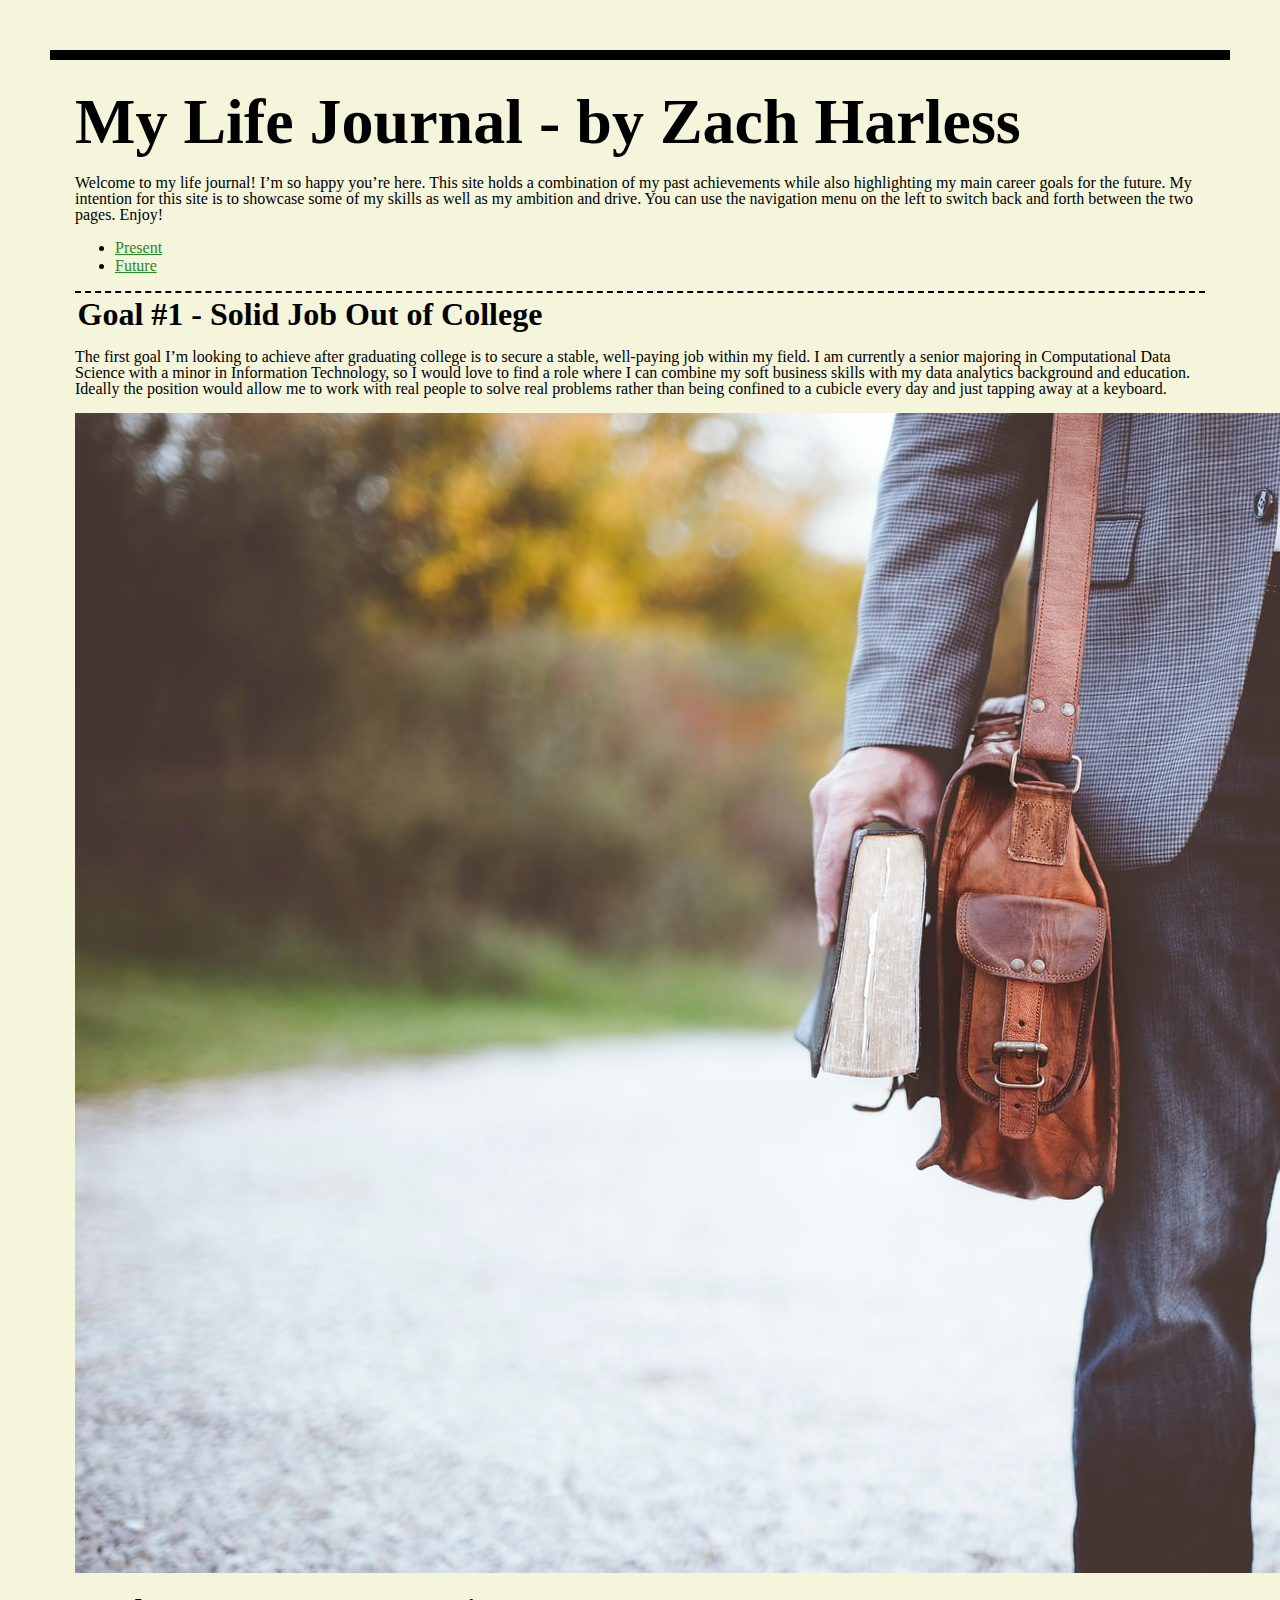
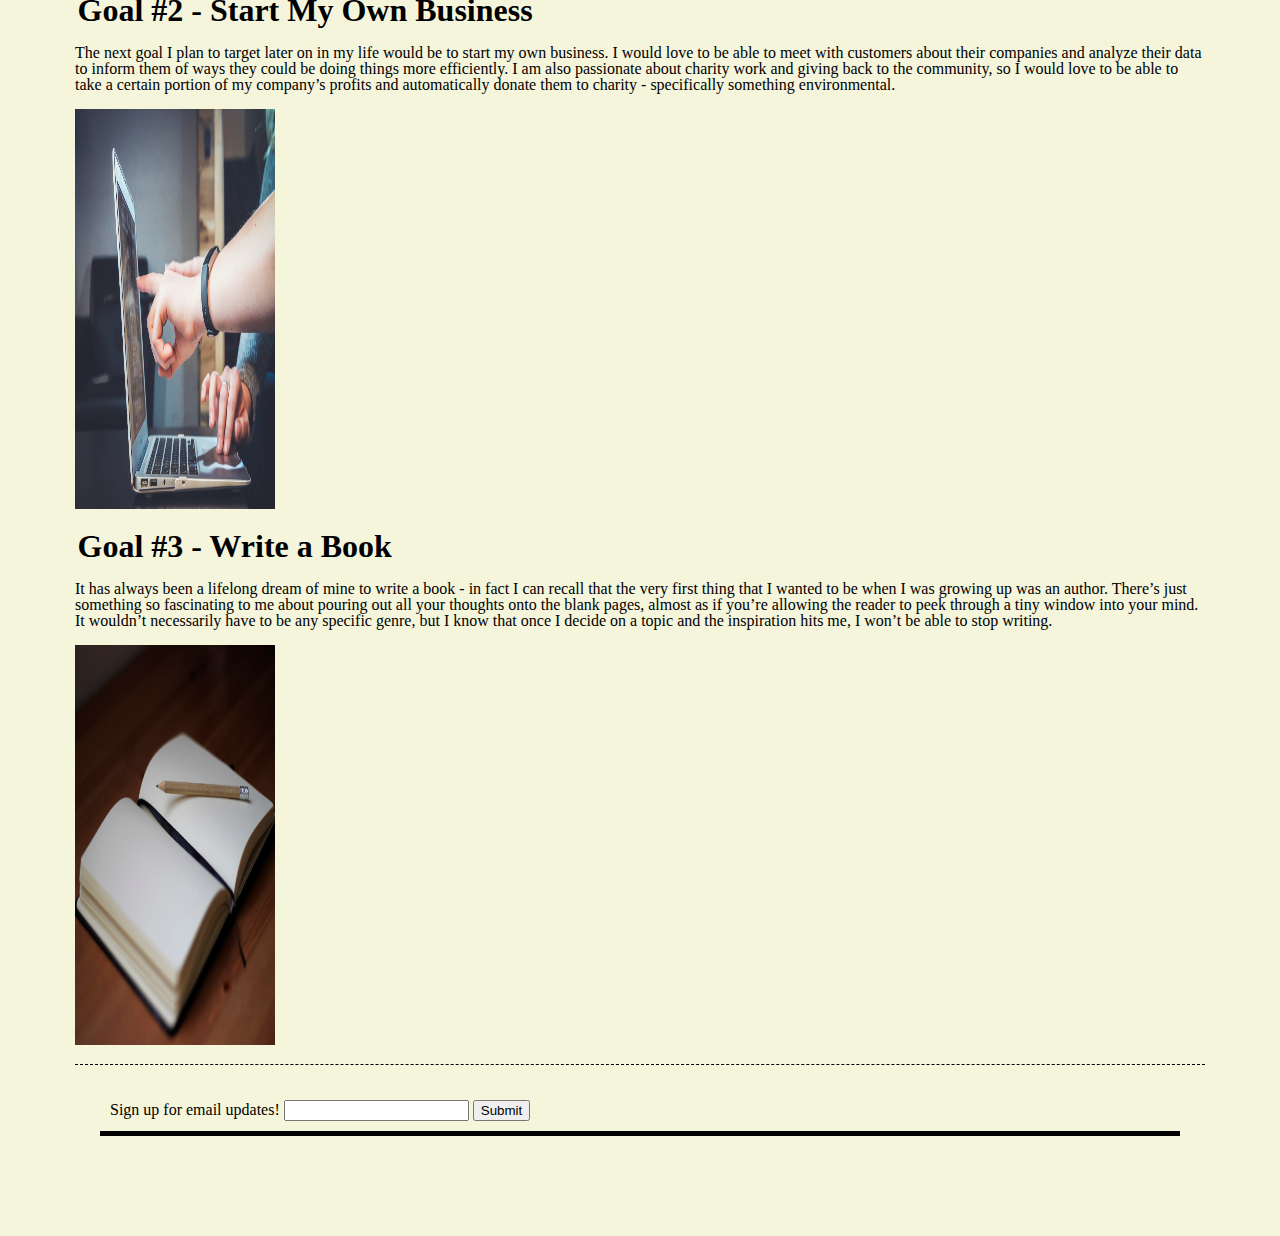
==== future.html @ 5e21e386 "test commit" ====
<!DOCTYPE html>
<html lang="en">
<head>
    <meta charset="UTF-8">
    <meta http-equiv="X-UA-Compatible" content="IE=edge">
    <meta name="viewport" content="width=device-width, initial-scale=1.0">
    <meta name="author" content="Zachary Harless">
    <link rel="stylesheet" href="style.css">
    <title>Document</title>
</head>
<body>
    <header>
        <h1> My Life Journal - by Zach Harless</h1>
        <p>Welcome to my life journal! I’m so happy you’re here. This site holds a combination of my past achievements while also highlighting my main career goals for the future. My intention for this site is to showcase some of my skills as well as my ambition and drive. You can use the navigation menu on the left to switch back and forth between the two pages. Enjoy!</p>
        <nav>
            <ul>
                <li>
                    <a href='index.html'>Present</a><br>
                </li>
                <li>
                    <a href='future.html'>Future</a>
                </li>
            </ul>
        </nav>
    </header>
    <section id='future'>
        <article class="goal-right"> 
            <h3>Goal #1 - Solid Job Out of College</h3>
            <p>The first goal I’m looking to achieve after graduating college is to secure a stable, well-paying job within my field. I am currently a senior majoring in Computational Data Science with a minor in Information Technology, so I would love to find a role where I can combine my soft business skills with my data analytics background and education. Ideally the position would allow me to work with real people to solve real problems rather than being confined to a cubicle every day and just tapping away at a keyboard.
            </p>
            <p><img src="brief.png" alt="Man with briefcase"></p>
        </article>
        <article class='goal-left'>
            <h3>Goal #2 - Start My Own Business</h3>
            <p>The next goal I plan to target later on in my life would be to start my own business. I would love to be able to meet with customers about their companies  and analyze their data to inform them of ways they could be doing things more efficiently. I am also passionate about charity work and giving back to the community, so I would love to be able to take a certain portion of my company’s profits and automatically donate them to charity - specifically something environmental.
            </p>
            <p><img src="laptop.png" alt="Pointing at laptop screen"
                class='image-container'
                width = "200"
                height = "400"></p>
        </article>
        <article class="goal-right">
            <h3>Goal #3 - Write a Book</h3>
            <p>
                It has always been a lifelong dream of mine to write a book - in fact I can recall that the very first thing that I wanted to be when I was growing up was an author. There’s just something so fascinating to me about pouring out all your thoughts onto the blank pages, almost as if you’re allowing the reader to peek through a tiny window into your mind. It wouldn’t necessarily have to be any specific genre, but I know that once I decide on a topic and the inspiration hits me, I won’t be able to stop writing.
            </p>
            <p><img src="book.png" alt="Open book with a pencil on top"
                class='image-container'
                width = "200"
                height = "400"></p>
        </article>
    </section>
    <section id='sign-up-box'>
        <form>
            <label>Sign up for email updates!
                <input type="text">
            </label>
            <button>Submit</button>
        </form>
    </section>
</body>
</html>
---- style.css ----
html {
    background: beige;
}

body {
    font-family:Georgia, 'Times New Roman', Times, serif;
    margin: 50px;
    padding: 25px;
    color: black;
    border-top: 10px solid black;
    background: beige;
}

h1 {
    font-size: 4em;
    margin: 0;
}

h2 {
    font-size: 3em;
    margin: 5px;
}

h3 {
    font-size: 2em;
    margin: 2.5px;
}

p {
    line-height: 1em;
}

a[href='index.html'] {
    color: forestgreen;
}

a[href='future.html'] {
    color: forestgreen;
}

#future {
    border-top: 2px dashed black;
    border-bottom: 1px dashed black;
}
#present {
    border-top: 2px dashed black;
}

.achievement-left {
    border-bottom: 1px dashed black;
}

.achievement-right {
    border-bottom: 1px dashed black;
}

#sign-up-box {
    margin: 25px;
    padding: 10px;
    border-bottom: 5px solid black;
}

.forms {
    margin: 20px;
    padding: 5px;
}

.forms:nth-of-type(1){
  flex: 2;
}

.forms:nth-of-type(2){
  flex: 3;
}

.forms:nth-of-type(3){
  flex: 3;
}
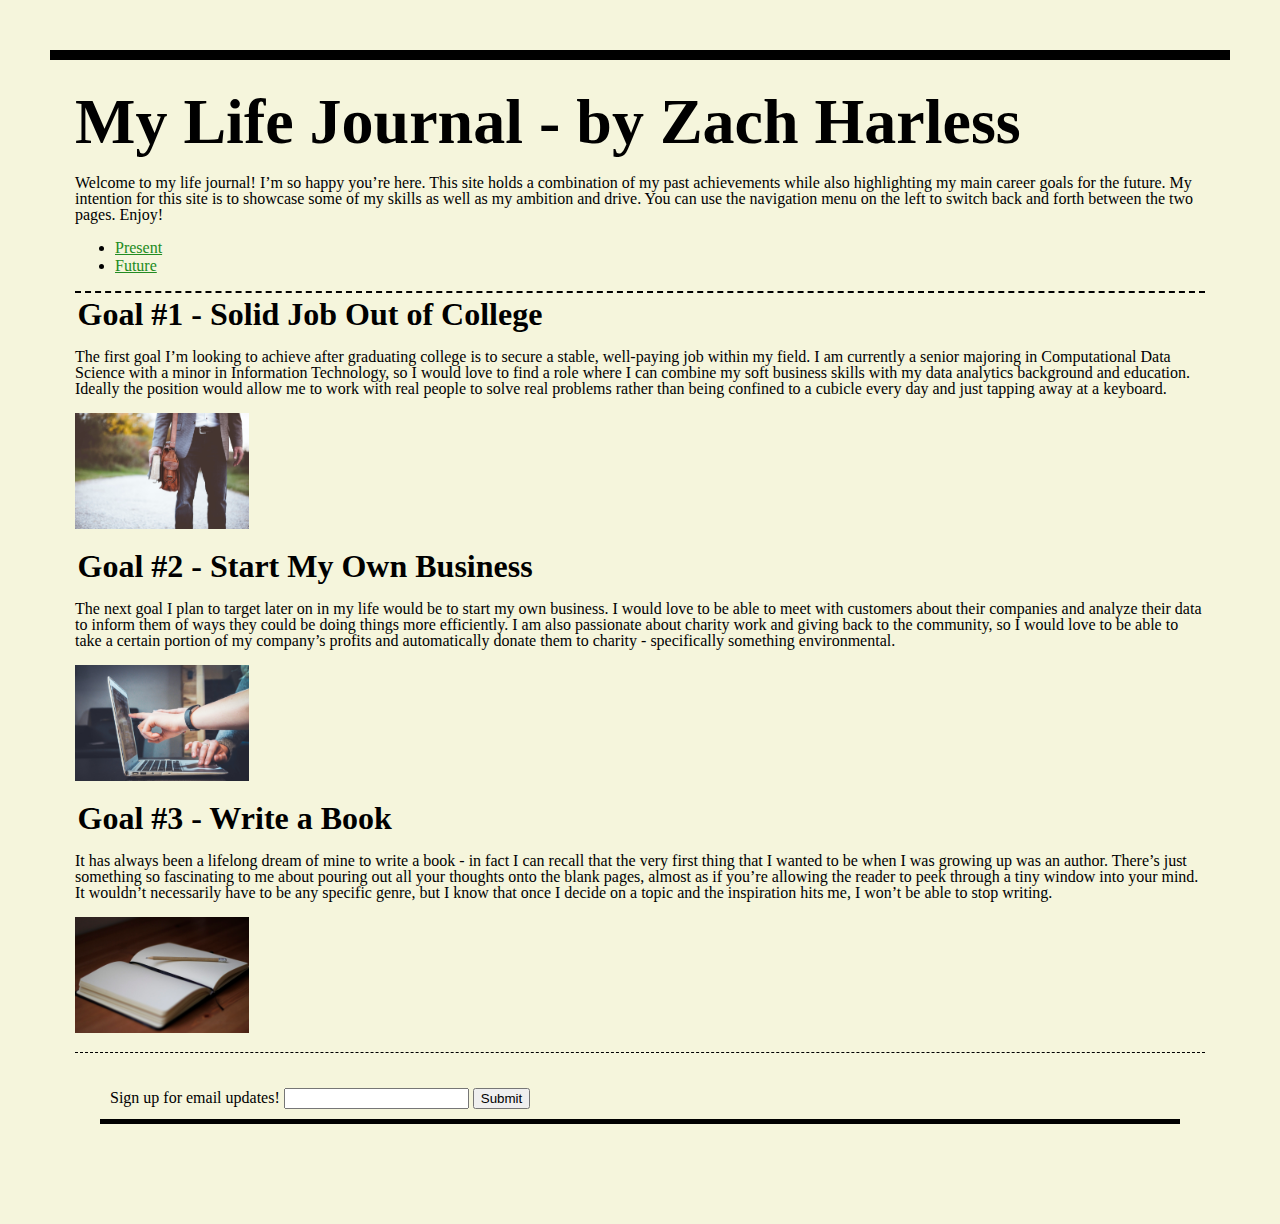
==== commit 60f7cfa9: "new image sizes" ====
--- a/future.html
+++ b/future.html
@@ -28,7 +28,10 @@
             <h3>Goal #1 - Solid Job Out of College</h3>
             <p>The first goal I’m looking to achieve after graduating college is to secure a stable, well-paying job within my field. I am currently a senior majoring in Computational Data Science with a minor in Information Technology, so I would love to find a role where I can combine my soft business skills with my data analytics background and education. Ideally the position would allow me to work with real people to solve real problems rather than being confined to a cubicle every day and just tapping away at a keyboard.
             </p>
-            <p><img src="brief.png" alt="Man with briefcase"></p>
+            <p><img src="brief.png" alt="Man with briefcase"
+                width = "174"
+                height = "116">
+            </p>
         </article>
         <article class='goal-left'>
             <h3>Goal #2 - Start My Own Business</h3>
@@ -36,8 +39,8 @@
             </p>
             <p><img src="laptop.png" alt="Pointing at laptop screen"
                 class='image-container'
-                width = "200"
-                height = "400"></p>
+                width = "174"
+                height = "116"></p>
         </article>
         <article class="goal-right">
             <h3>Goal #3 - Write a Book</h3>
@@ -46,8 +49,8 @@
             </p>
             <p><img src="book.png" alt="Open book with a pencil on top"
                 class='image-container'
-                width = "200"
-                height = "400"></p>
+                width = "174"
+                height = "116"></p>
         </article>
     </section>
     <section id='sign-up-box'>
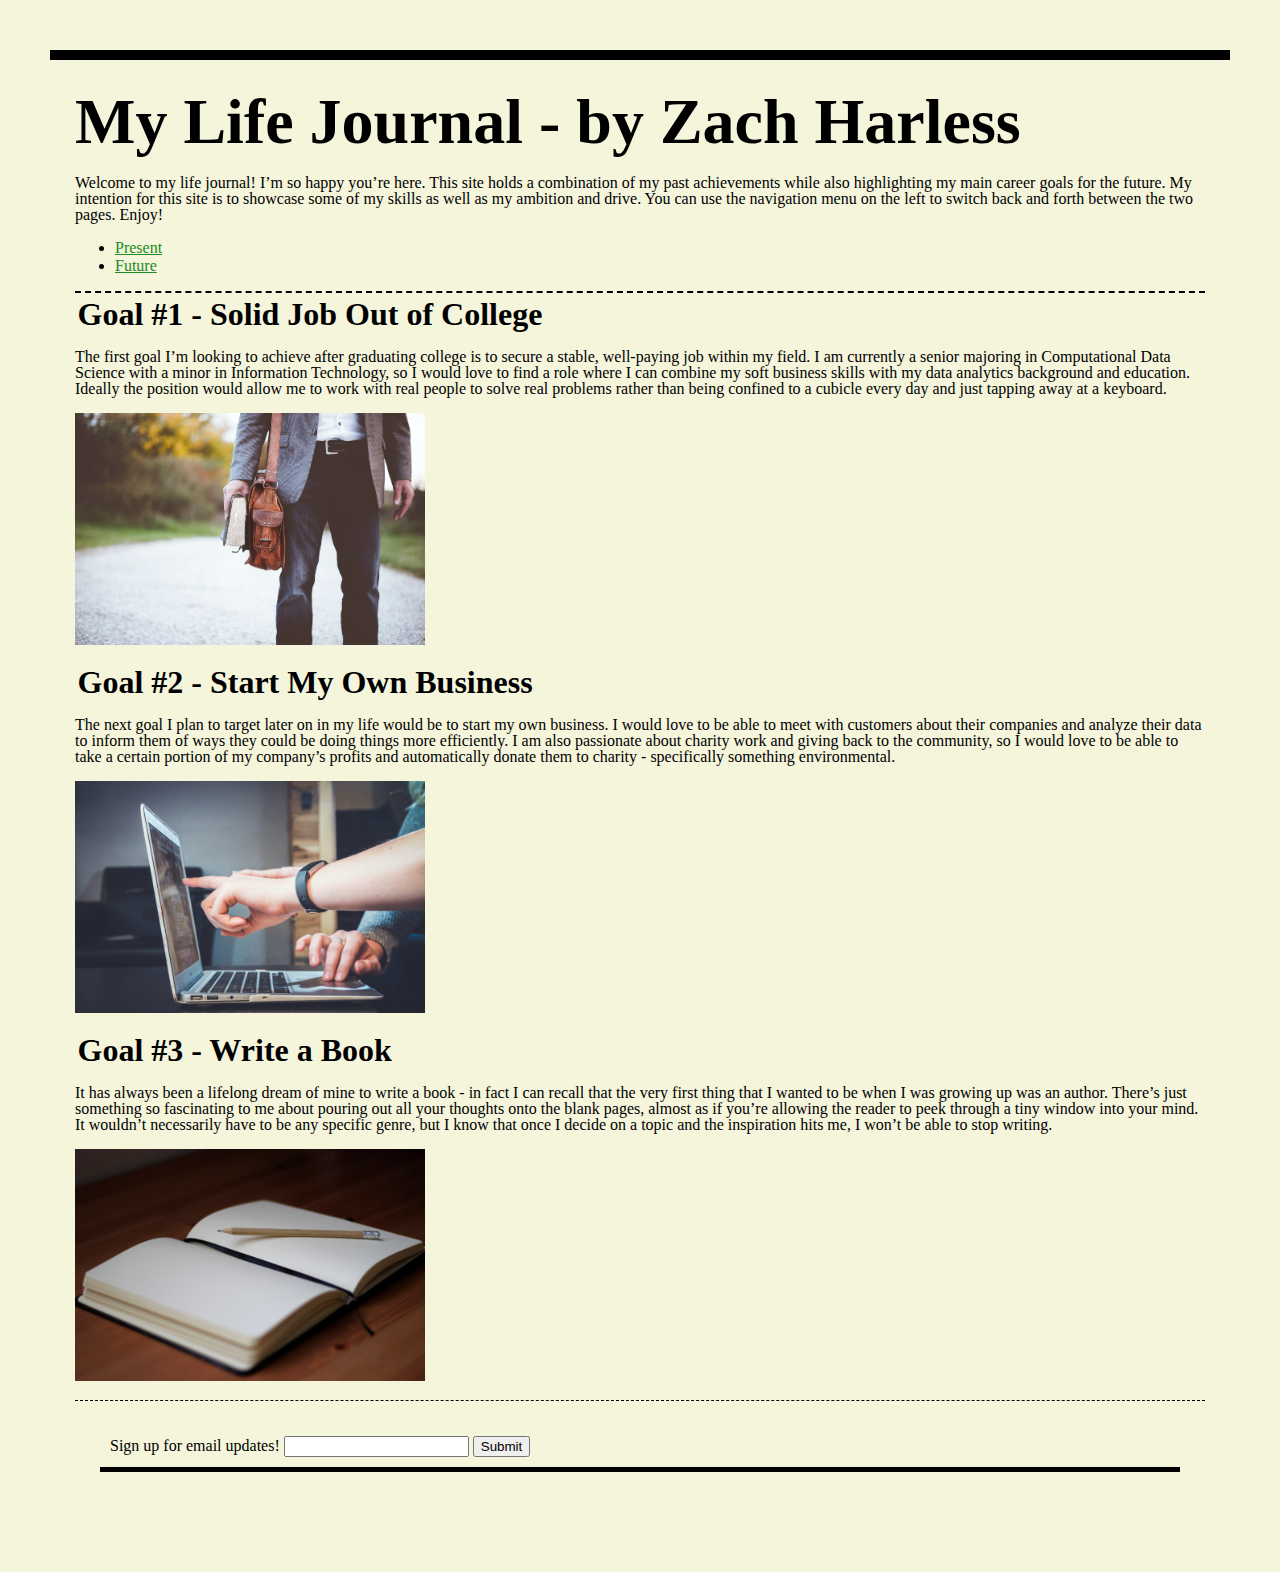
==== commit 37d7a1c3: "images resized" ====
--- a/future.html
+++ b/future.html
@@ -29,8 +29,8 @@
             <p>The first goal I’m looking to achieve after graduating college is to secure a stable, well-paying job within my field. I am currently a senior majoring in Computational Data Science with a minor in Information Technology, so I would love to find a role where I can combine my soft business skills with my data analytics background and education. Ideally the position would allow me to work with real people to solve real problems rather than being confined to a cubicle every day and just tapping away at a keyboard.
             </p>
             <p><img src="brief.png" alt="Man with briefcase"
-                width = "174"
-                height = "116">
+                width = "350"
+                height = "232">
             </p>
         </article>
         <article class='goal-left'>
@@ -39,8 +39,8 @@
             </p>
             <p><img src="laptop.png" alt="Pointing at laptop screen"
                 class='image-container'
-                width = "174"
-                height = "116"></p>
+                width = "350"
+                height = "232"></p>
         </article>
         <article class="goal-right">
             <h3>Goal #3 - Write a Book</h3>
@@ -49,8 +49,8 @@
             </p>
             <p><img src="book.png" alt="Open book with a pencil on top"
                 class='image-container'
-                width = "174"
-                height = "116"></p>
+                width = "350"
+                height = "232"></p>
         </article>
     </section>
     <section id='sign-up-box'>
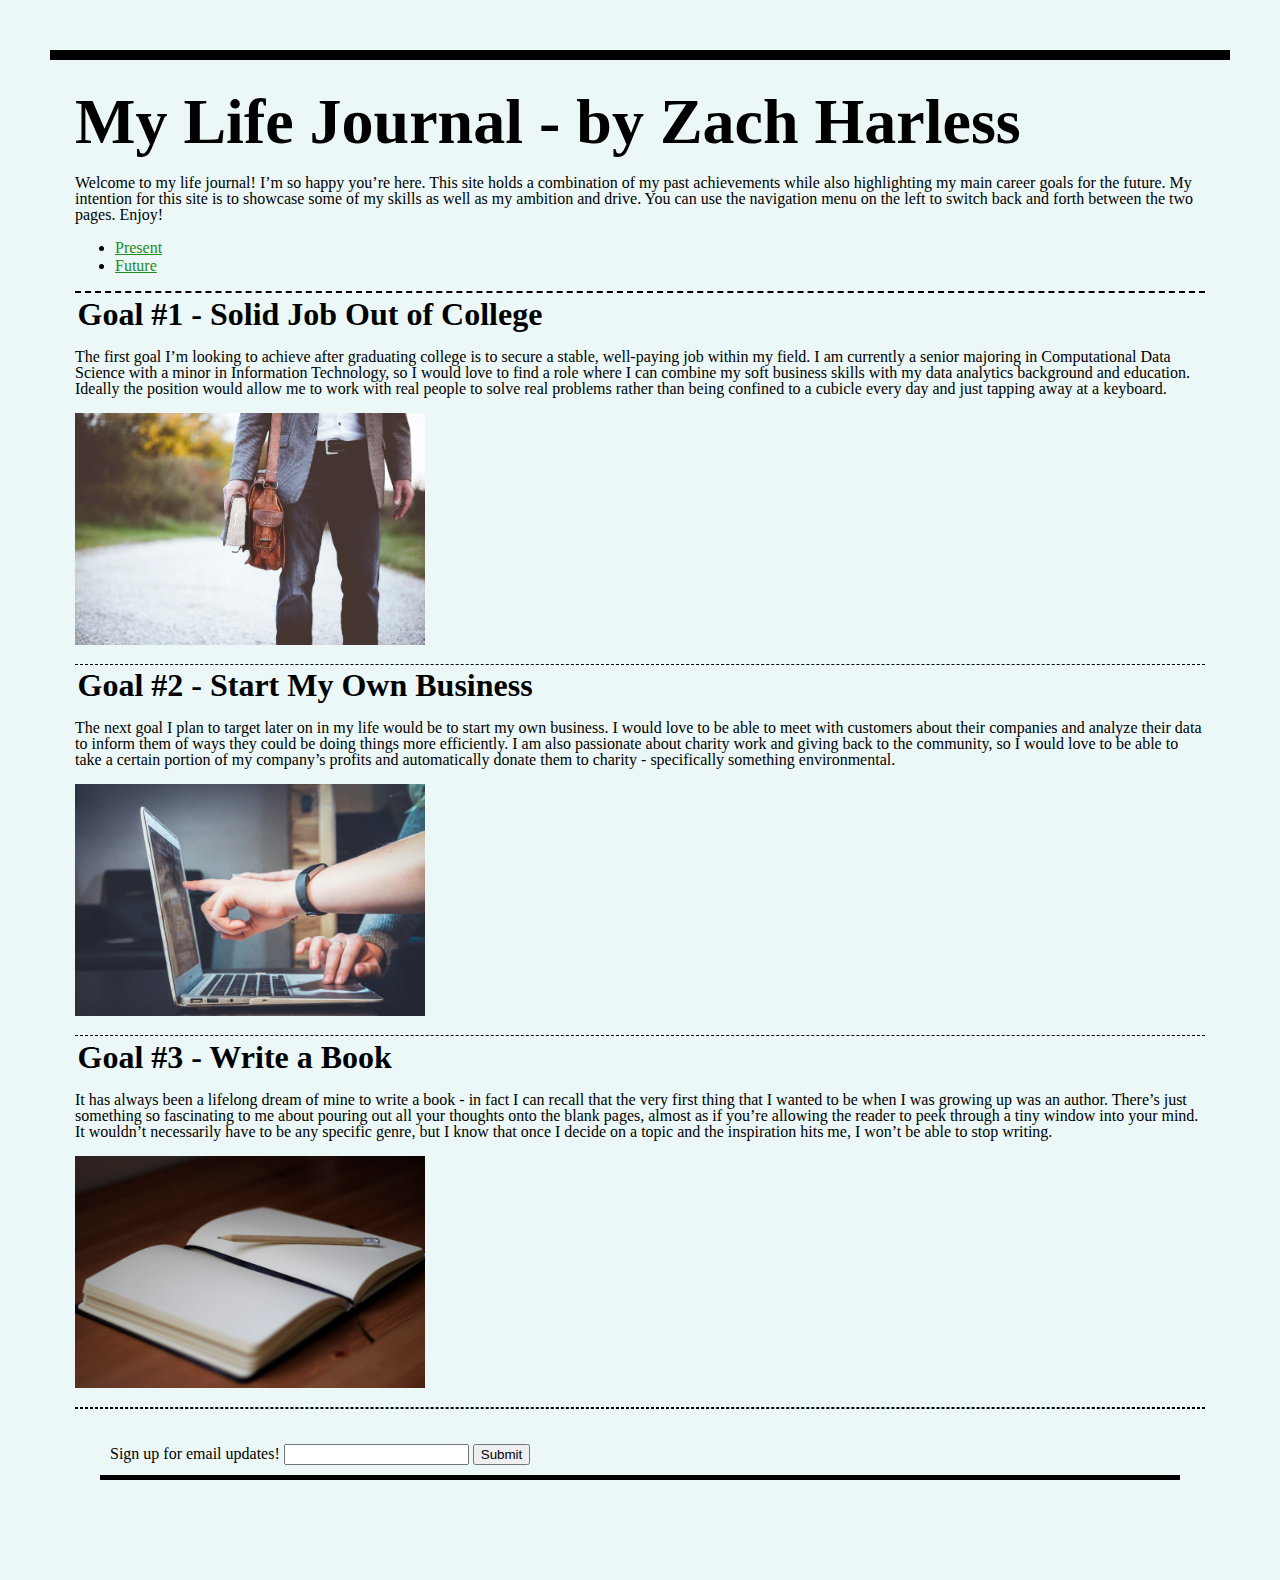
==== commit 94523343: "test" ====
--- a/future.html
+++ b/future.html
@@ -10,7 +10,7 @@
 </head>
 <body>
     <header>
-        <h1> My Life Journal - by Zach Harless</h1>
+        <h1>My Life Journal - <span class=“dateStyle”>by Zach Harless</span></h1>
         <p>Welcome to my life journal! I’m so happy you’re here. This site holds a combination of my past achievements while also highlighting my main career goals for the future. My intention for this site is to showcase some of my skills as well as my ambition and drive. You can use the navigation menu on the left to switch back and forth between the two pages. Enjoy!</p>
         <nav>
             <ul>
--- a/style.css
+++ b/style.css
@@ -1,14 +1,14 @@
 html {
-    background: beige;
+    background: #ECF8F7;
 }
 
 body {
-    font-family:Georgia, 'Times New Roman', Times, serif;
+    font-family:Kufic, 'Reem Kufi';
     margin: 50px;
     padding: 25px;
     color: black;
     border-top: 10px solid black;
-    background: beige;
+    background: #ECF8F7;
 }
 
 h1 {
@@ -54,6 +54,14 @@
     border-bottom: 1px dashed black;
 }
 
+.goal-left {
+    border-bottom: 1px dashed black;
+}
+
+.goal-right {
+    border-bottom: 1px dashed black;
+}
+
 #sign-up-box {
     margin: 25px;
     padding: 10px;
@@ -75,4 +83,8 @@
 
 .forms:nth-of-type(3){
   flex: 3;
-}+}
+
+.dateStyle {
+    font-size: 2em;
+ }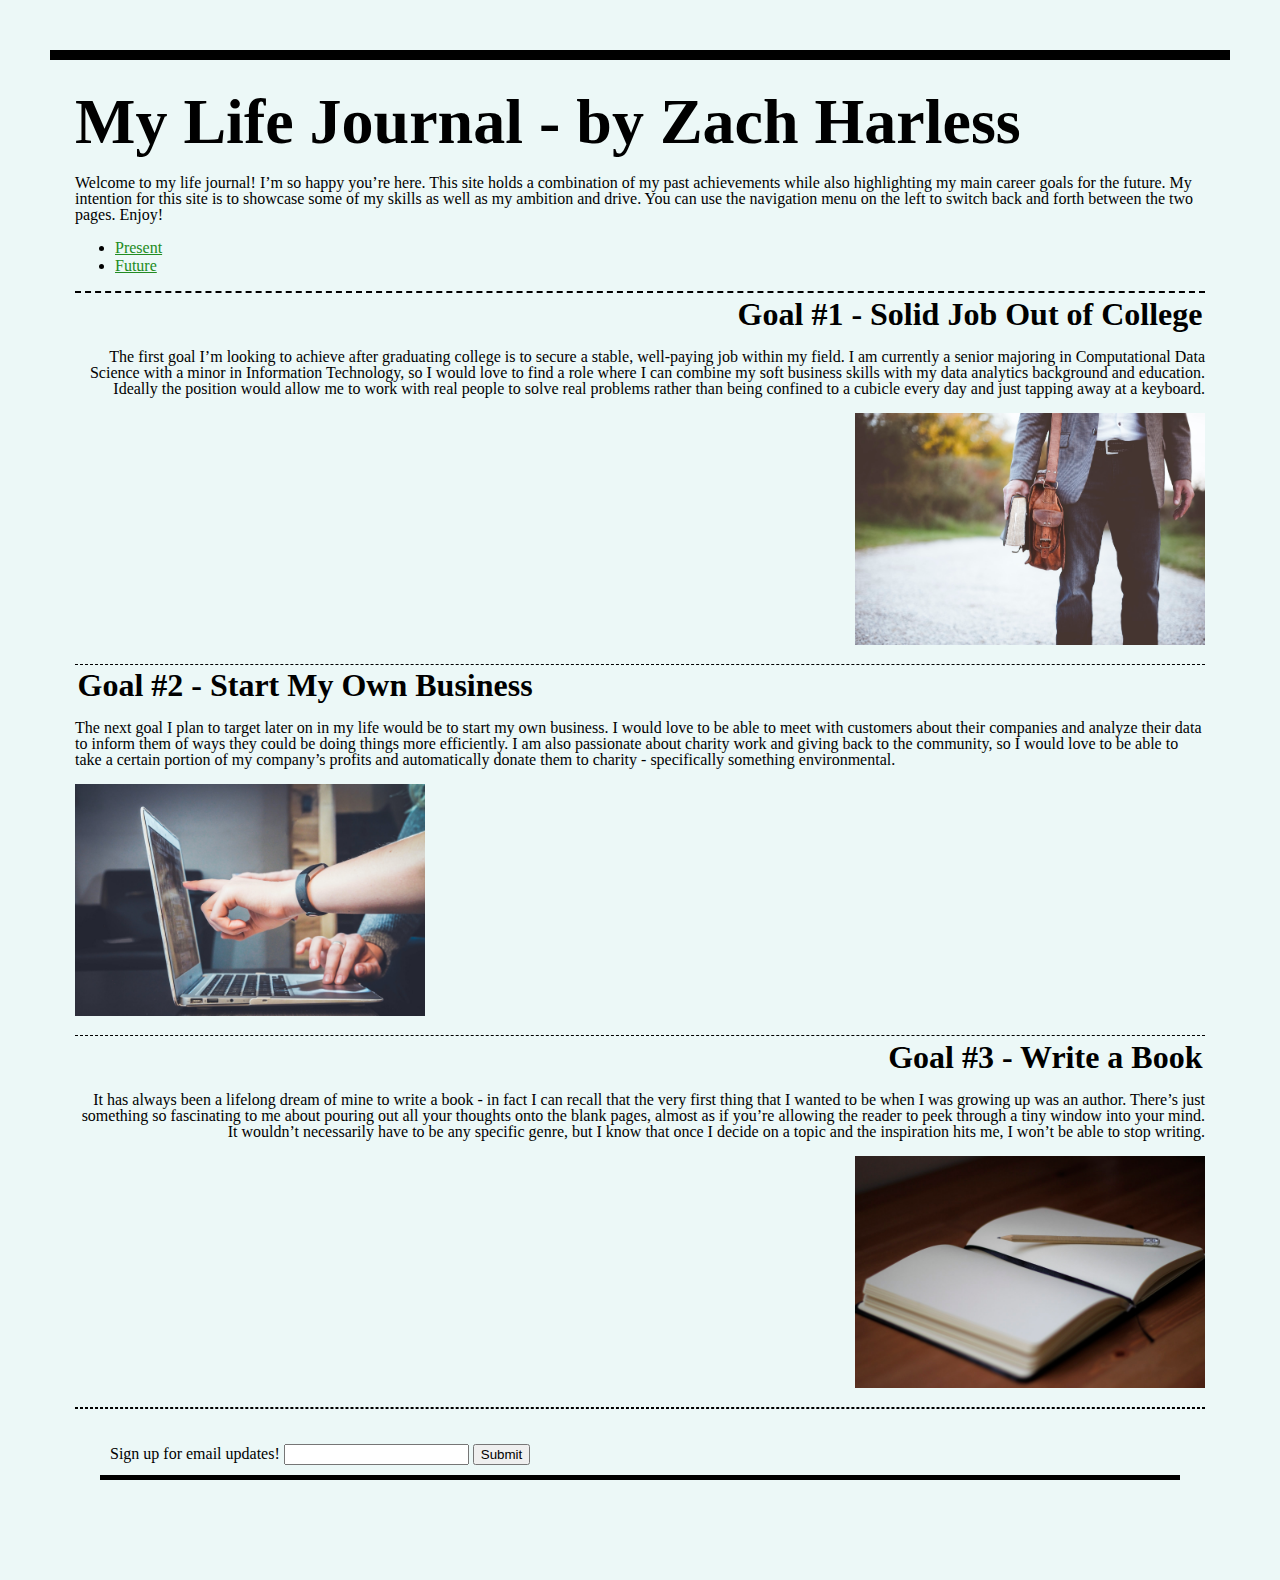
==== commit 4b1e81c6: "test2" ====
--- a/future.html
+++ b/future.html
@@ -28,7 +28,7 @@
             <h3>Goal #1 - Solid Job Out of College</h3>
             <p>The first goal I’m looking to achieve after graduating college is to secure a stable, well-paying job within my field. I am currently a senior majoring in Computational Data Science with a minor in Information Technology, so I would love to find a role where I can combine my soft business skills with my data analytics background and education. Ideally the position would allow me to work with real people to solve real problems rather than being confined to a cubicle every day and just tapping away at a keyboard.
             </p>
-            <p><img src="brief.png" alt="Man with briefcase"
+            <p><img class='left' src="brief.png" alt="Man with briefcase"
                 width = "350"
                 height = "232">
             </p>
@@ -37,8 +37,7 @@
             <h3>Goal #2 - Start My Own Business</h3>
             <p>The next goal I plan to target later on in my life would be to start my own business. I would love to be able to meet with customers about their companies  and analyze their data to inform them of ways they could be doing things more efficiently. I am also passionate about charity work and giving back to the community, so I would love to be able to take a certain portion of my company’s profits and automatically donate them to charity - specifically something environmental.
             </p>
-            <p><img src="laptop.png" alt="Pointing at laptop screen"
-                class='image-container'
+            <p><img  src="laptop.png" alt="Pointing at laptop screen"
                 width = "350"
                 height = "232"></p>
         </article>
@@ -48,7 +47,6 @@
                 It has always been a lifelong dream of mine to write a book - in fact I can recall that the very first thing that I wanted to be when I was growing up was an author. There’s just something so fascinating to me about pouring out all your thoughts onto the blank pages, almost as if you’re allowing the reader to peek through a tiny window into your mind. It wouldn’t necessarily have to be any specific genre, but I know that once I decide on a topic and the inspiration hits me, I won’t be able to stop writing.
             </p>
             <p><img src="book.png" alt="Open book with a pencil on top"
-                class='image-container'
                 width = "350"
                 height = "232"></p>
         </article>
--- a/style.css
+++ b/style.css
@@ -3,7 +3,7 @@
 }
 
 body {
-    font-family:Kufic, 'Reem Kufi';
+    font-family:'Reem Kufi';
     margin: 50px;
     padding: 25px;
     color: black;
@@ -48,18 +48,22 @@
 
 .achievement-left {
     border-bottom: 1px dashed black;
+    text-align: left;
 }
 
 .achievement-right {
     border-bottom: 1px dashed black;
+    text-align: right;
 }
 
 .goal-left {
     border-bottom: 1px dashed black;
+    text-align: left;
 }
 
 .goal-right {
     border-bottom: 1px dashed black;
+    text-align: right;
 }
 
 #sign-up-box {
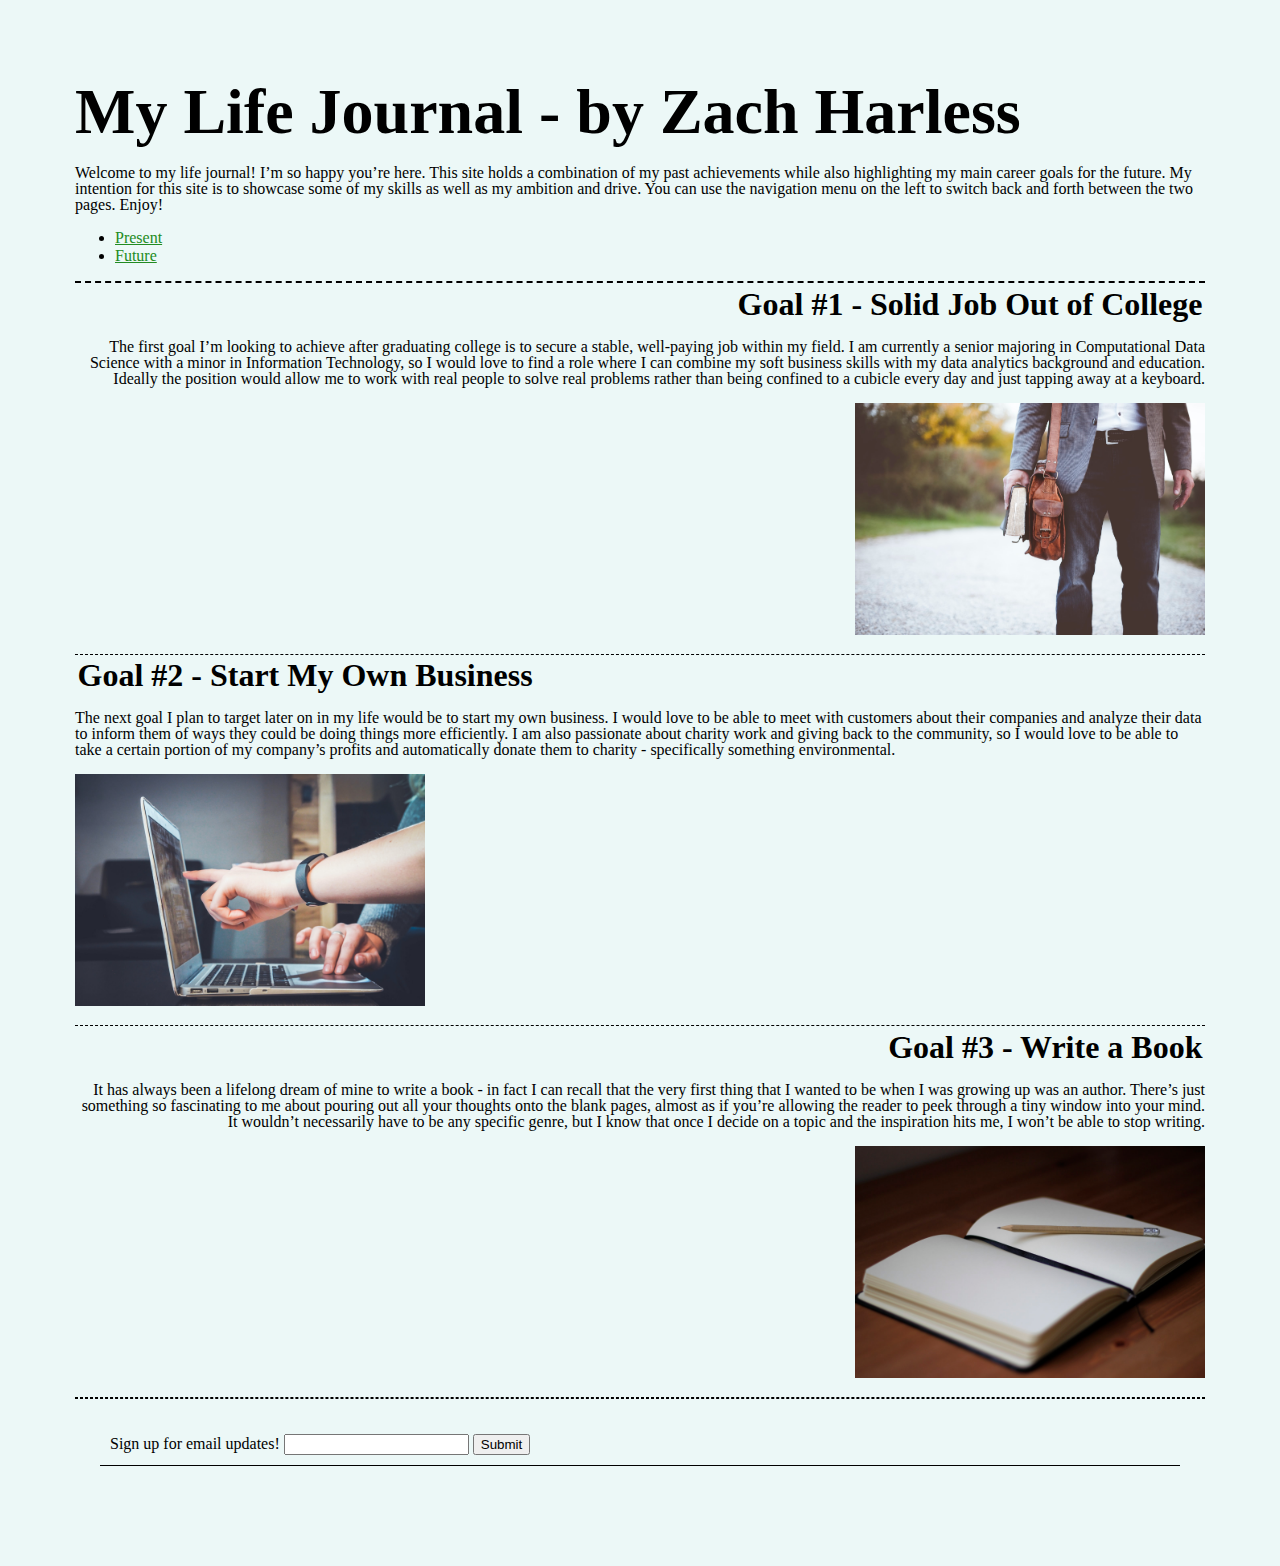
==== commit 3076d506: "moving images" ====
--- a/future.html
+++ b/future.html
@@ -28,7 +28,8 @@
             <h3>Goal #1 - Solid Job Out of College</h3>
             <p>The first goal I’m looking to achieve after graduating college is to secure a stable, well-paying job within my field. I am currently a senior majoring in Computational Data Science with a minor in Information Technology, so I would love to find a role where I can combine my soft business skills with my data analytics background and education. Ideally the position would allow me to work with real people to solve real problems rather than being confined to a cubicle every day and just tapping away at a keyboard.
             </p>
-            <p><img class='left' src="brief.png" alt="Man with briefcase"
+            <p><img src="brief.png" alt="Man with briefcase"
+                float = 'left'
                 width = "350"
                 height = "232">
             </p>
@@ -38,6 +39,7 @@
             <p>The next goal I plan to target later on in my life would be to start my own business. I would love to be able to meet with customers about their companies  and analyze their data to inform them of ways they could be doing things more efficiently. I am also passionate about charity work and giving back to the community, so I would love to be able to take a certain portion of my company’s profits and automatically donate them to charity - specifically something environmental.
             </p>
             <p><img  src="laptop.png" alt="Pointing at laptop screen"
+                float = 'right'
                 width = "350"
                 height = "232"></p>
         </article>
@@ -47,6 +49,7 @@
                 It has always been a lifelong dream of mine to write a book - in fact I can recall that the very first thing that I wanted to be when I was growing up was an author. There’s just something so fascinating to me about pouring out all your thoughts onto the blank pages, almost as if you’re allowing the reader to peek through a tiny window into your mind. It wouldn’t necessarily have to be any specific genre, but I know that once I decide on a topic and the inspiration hits me, I won’t be able to stop writing.
             </p>
             <p><img src="book.png" alt="Open book with a pencil on top"
+                float = 'left'
                 width = "350"
                 height = "232"></p>
         </article>
--- a/style.css
+++ b/style.css
@@ -7,13 +7,13 @@
     margin: 50px;
     padding: 25px;
     color: black;
-    border-top: 10px solid black;
     background: #ECF8F7;
 }
 
 h1 {
     font-size: 4em;
     margin: 0;
+    text-align:'left';
 }
 
 h2 {
@@ -69,7 +69,7 @@
 #sign-up-box {
     margin: 25px;
     padding: 10px;
-    border-bottom: 5px solid black;
+    border-bottom: 1px solid black;
 }
 
 .forms {
@@ -91,4 +91,5 @@
 
 .dateStyle {
     font-size: 2em;
- }+ }
+
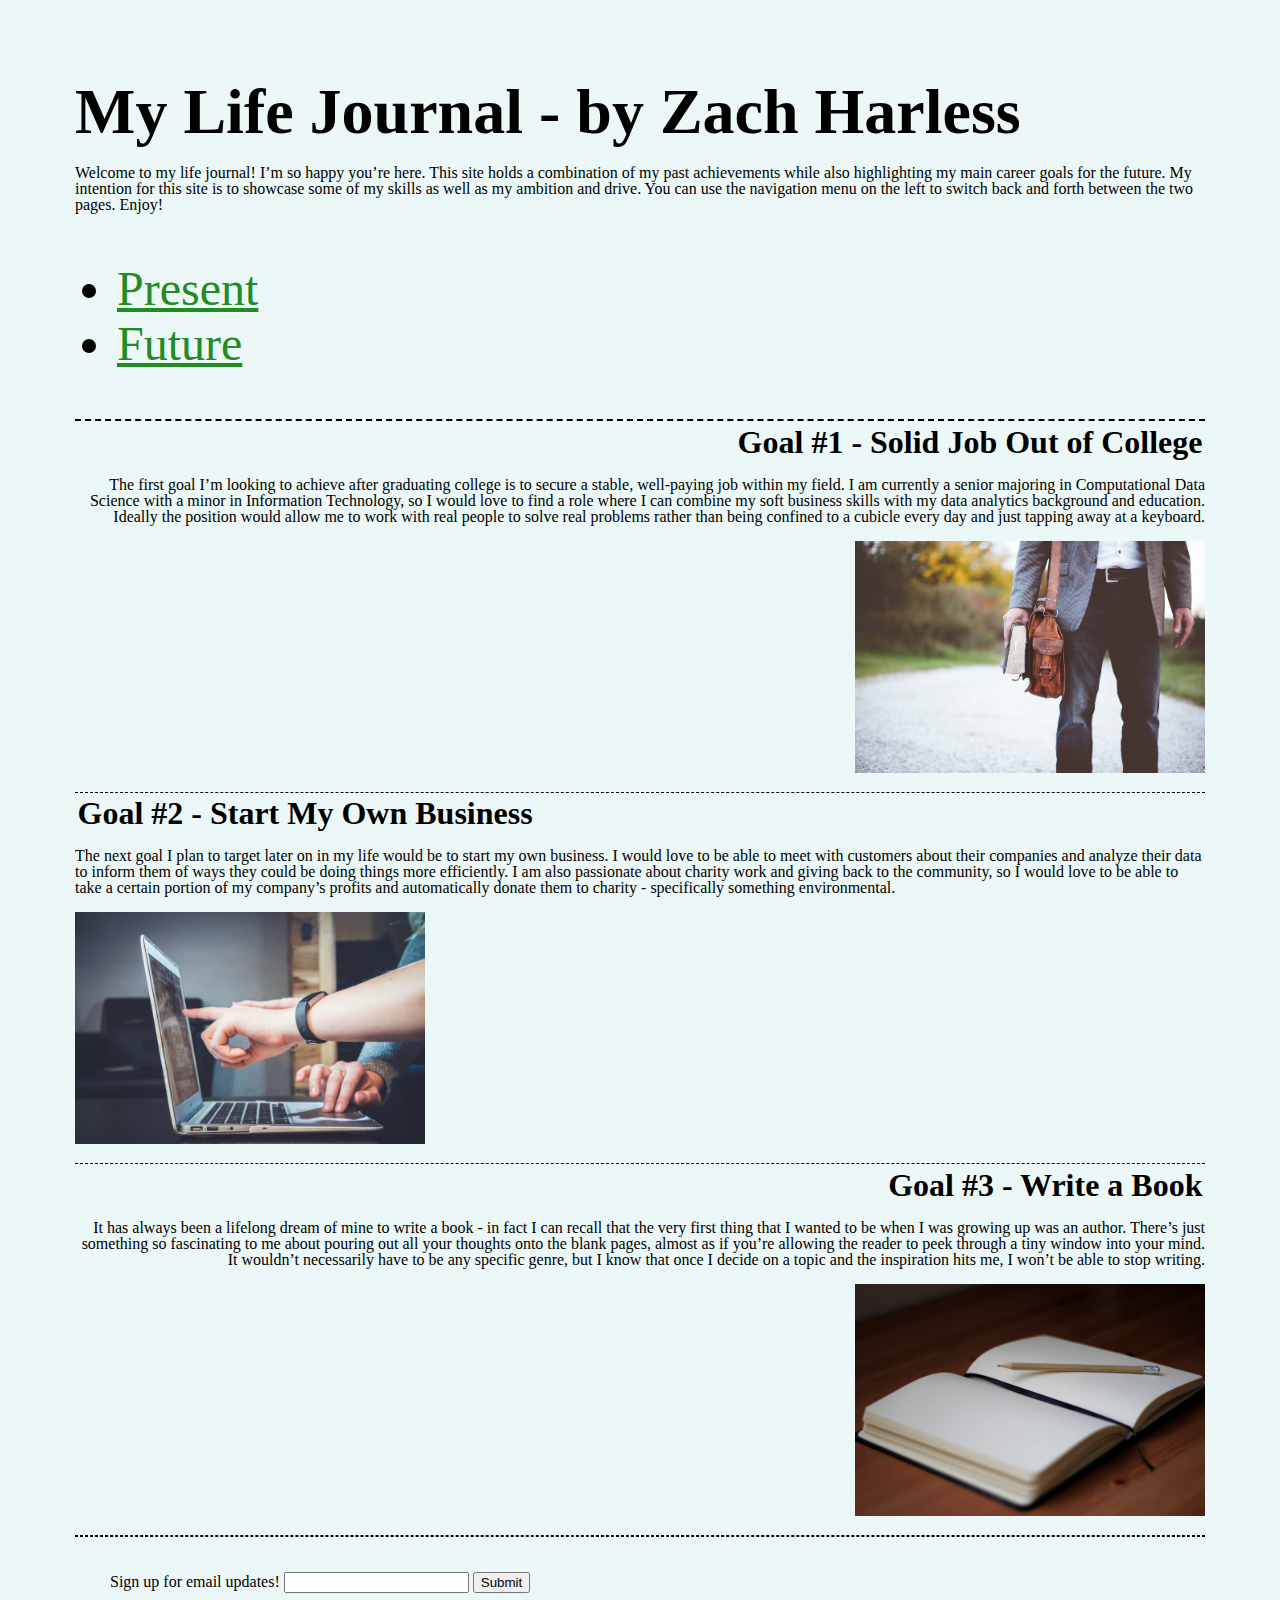
==== commit 31d56bb5: "making nav bigger" ====
--- a/future.html
+++ b/future.html
@@ -10,7 +10,7 @@
 </head>
 <body>
     <header>
-        <h1>My Life Journal - <span class=“dateStyle”>by Zach Harless</span></h1>
+        <h1>My Life Journal - by Zach Harless</h1>
         <p>Welcome to my life journal! I’m so happy you’re here. This site holds a combination of my past achievements while also highlighting my main career goals for the future. My intention for this site is to showcase some of my skills as well as my ambition and drive. You can use the navigation menu on the left to switch back and forth between the two pages. Enjoy!</p>
         <nav>
             <ul>
--- a/style.css
+++ b/style.css
@@ -3,7 +3,7 @@
 }
 
 body {
-    font-family:'Reem Kufi';
+    font:'Reem Kufi';
     margin: 50px;
     padding: 25px;
     color: black;
@@ -24,6 +24,11 @@
 h3 {
     font-size: 2em;
     margin: 2.5px;
+}
+
+nav {
+    font-size: 3em;
+    margin: 2px;
 }
 
 p {
@@ -89,7 +94,4 @@
   flex: 3;
 }
 
-.dateStyle {
-    font-size: 2em;
- }
 
